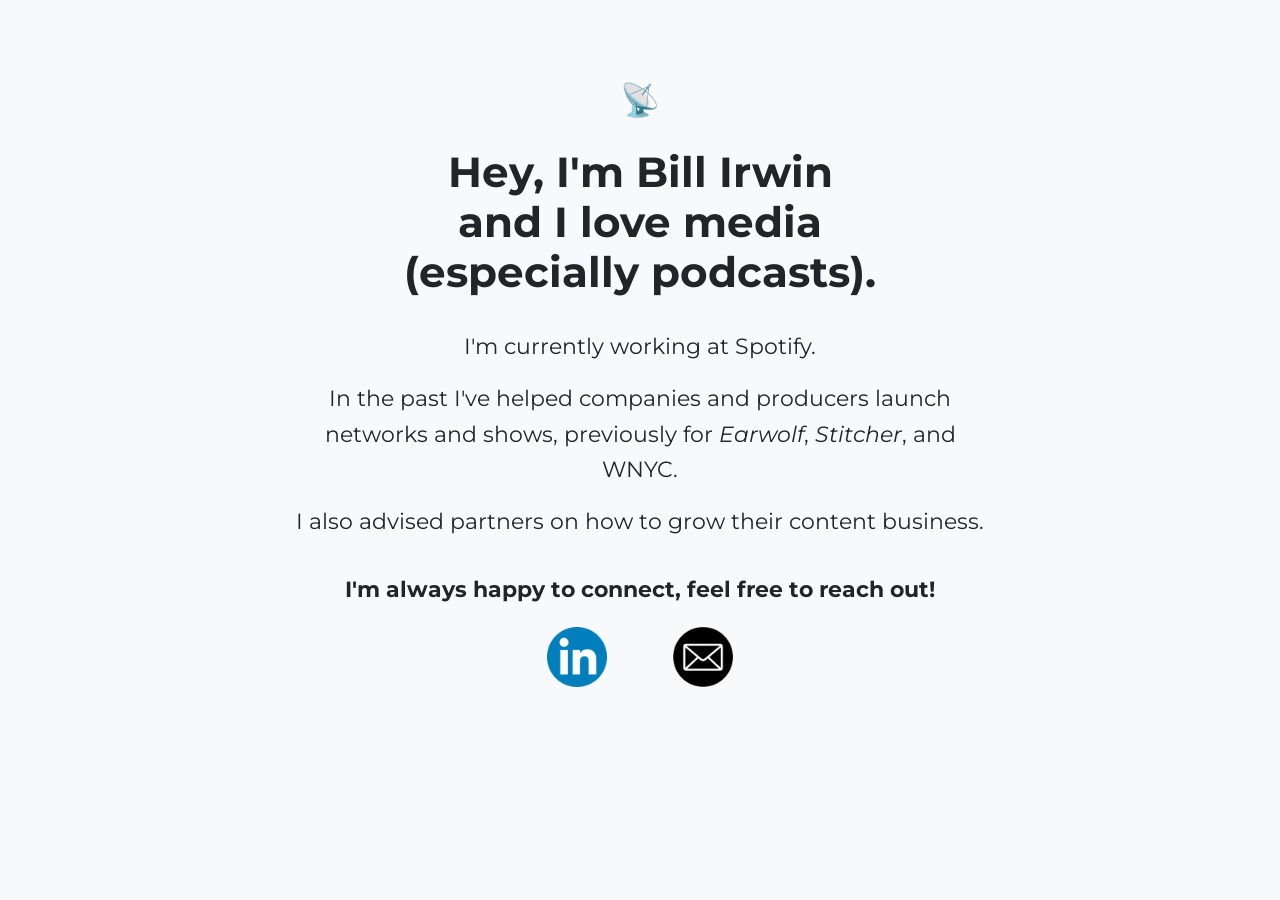
==== index.html @ dfc565df "Update index.html" ====
<!DOCTYPE html>
<html lang="en">
<head>
    <meta charset="UTF-8">
    <meta name="viewport" content="width=device-width, initial-scale=1.0">
    <title>Bill Irwin</title>
    <link rel="icon" href="data:image/svg+xml,<svg xmlns='http://www.w3.org/2000/svg' viewBox='0 0 100 100'><text y='.9em' font-size='90'>📡</text></svg>">
    <link rel="stylesheet" href="style.css">
</head>
<body>
    <div class="container">
        <div class="icon">📡</div>
        <h1>Hey, I'm Bill Irwin </br> and I love media </br> (especially podcasts).</h1>
        <p>I'm currently working at Spotify. </p>
        <p>In the past I've helped companies and producers launch networks and shows, previously for <em>Earwolf</em>, <em>Stitcher</em>, and WNYC.</p>
        <p>I also advised partners on how to grow their content business.</p>
        <p class="reachout">I'm always happy to connect, feel free to reach out!</p><div class="social-icons">
    <a href="https://www.linkedin.com/in/blirwin/" target="_blank">
        <img src="icons/linkedin.png" alt="LinkedIn" class="icon-img">
    </a>
    <a href="mailto:hi@bill.fyi">
        <img src="icons/mail.png" alt="Email" class="icon-img">
    </a>
</div>

</body>
</html>
---- style.css ----
@import url('https://fonts.googleapis.com/css2?family=Montserrat:wght@400;700&display=swap');


body {
  font-family: 'Montserrat', -apple-system, BlinkMacSystemFont, "Segoe UI", Roboto, "Helvetica Neue", Arial, sans-serif;
  margin: 0;
  padding: 0;
  background-color: #f8f9fa;
  color: #212529;
  text-align: center;
}

.container {
    max-width: 700px;
    margin: 60px auto;
    padding: 20px;
}

.icon {
    font-size: 2rem;
    margin-bottom: 20px;
}

h1 {
    font-size: 2.6rem;
    margin-bottom: 2rem;
}

p {
    font-size: 1.4rem;
    margin: 1rem 0;
    line-height: 1.6;
}

.reachout {
    margin-top: 2rem;
    font-weight: bold;
}

.social-icons {
    margin-top: 1.2rem;
}

.social-icons a {
    font-size: 1.5rem;
    margin: 0 10px;
    text-decoration: none;
    color: #0077b5;
}

.icon-img {
    width: 60px;
    height: 60px;
    margin: 0 20px;
    vertical-align: middle;
}
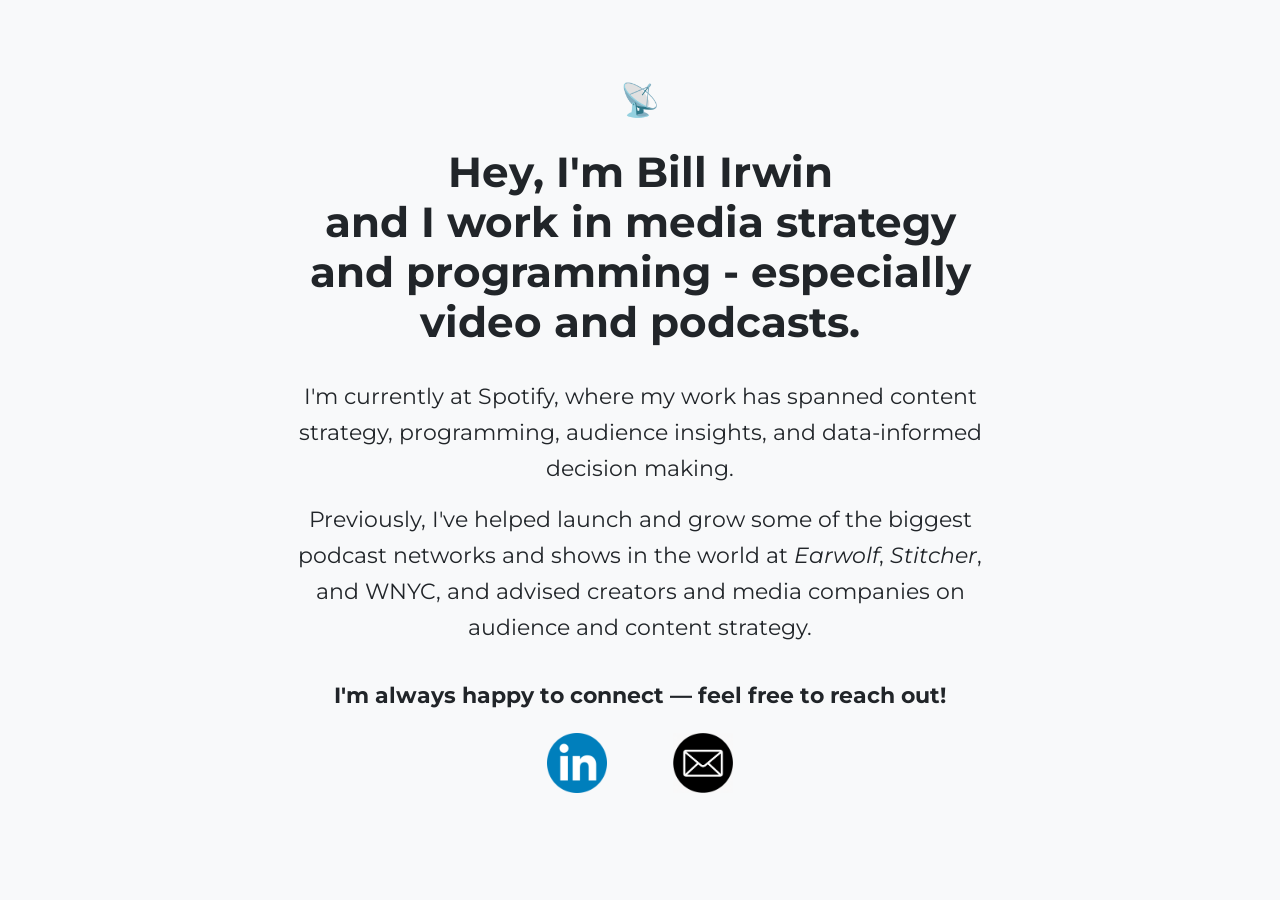
==== commit d04b1ddd: "Update index.html" ====
--- a/index.html
+++ b/index.html
@@ -1,28 +1,132 @@
-
 <!DOCTYPE html>
 <html lang="en">
 <head>
     <meta charset="UTF-8">
     <meta name="viewport" content="width=device-width, initial-scale=1.0">
-    <title>Bill Irwin</title>
-    <link rel="icon" href="data:image/svg+xml,<svg xmlns='http://www.w3.org/2000/svg' viewBox='0 0 100 100'><text y='.9em' font-size='90'>📡</text></svg>">
+
+    <title>Bill Irwin — Strategy, Content, Programming & Growth</title>
+
+    <meta
+        name="description"
+        content="Bill Irwin works across content strategy, programming, audience growth, video, music, podcasts, streaming media, and data-informed editorial strategy."
+    >
+
+    <meta name="robots" content="index, follow">
+
+    <link rel="canonical" href="https://bill.fyi/">
+
+    <!-- Social / Open Graph -->
+    <meta property="og:type" content="profile">
+    <meta property="og:title" content="Bill Irwin — Strategy, Programming & Audience Growth">
+    <meta
+        property="og:description"
+        content="Strategy and programming across streaming media, video, music, podcasts, audience growth, and data."
+    >
+    <meta property="og:url" content="https://bill.fyi/">
+    <meta property="og:site_name" content="Bill Irwin">
+
+    <!-- Structured data for search engines and AI systems -->
+    <script type="application/ld+json">
+    {
+        "@context": "https://schema.org",
+        "@type": "ProfilePage",
+        "@id": "https://bill.fyi/#profile",
+        "url": "https://bill.fyi/",
+        "name": "Bill Irwin",
+        "mainEntity": {
+            "@type": "Person",
+            "@id": "https://bill.fyi/#bill-irwin",
+            "name": "Bill Irwin",
+            "url": "https://bill.fyi/",
+            "jobTitle": "Strategist",
+            "description": "Strategy and programming professional with experience across streaming media, music, video, podcasts, audience growth, editorial strategy, and data-informed content decisions.",
+            "worksFor": {
+                "@type": "Organization",
+                "name": "Spotify",
+                "url": "https://www.spotify.com/"
+            },
+            "knowsAbout": [
+                "Content Strategy",
+                "Content Programming",
+                "Editorial Strategy",
+                "Streaming Media",
+                "Music",
+                "Podcasts",
+                "Audience Development",
+                "Audience Growth",
+                "Content Recommendation",
+                "Personalization",
+                "Content Measurement",
+                "Media Strategy", 
+                "Data Science".
+                "Analytics"
+            ],
+            "sameAs": [
+                "https://www.linkedin.com/in/blirwin/"
+            ]
+        }
+    }
+    </script>
+
+    <link
+        rel="icon"
+        href="data:image/svg+xml,<svg xmlns='http://www.w3.org/2000/svg' viewBox='0 0 100 100'><text y='.9em' font-size='90'>📡</text></svg>"
+    >
+
     <link rel="stylesheet" href="style.css">
 </head>
+
 <body>
-    <div class="container">
-        <div class="icon">📡</div>
-        <h1>Hey, I'm Bill Irwin </br> and I love media </br> (especially podcasts).</h1>
-        <p>I'm currently working at Spotify. </p>
-        <p>In the past I've helped companies and producers launch networks and shows, previously for <em>Earwolf</em>, <em>Stitcher</em>, and WNYC.</p>
-        <p>I also advised partners on how to grow their content business.</p>
-        <p class="reachout">I'm always happy to connect, feel free to reach out!</p><div class="social-icons">
-    <a href="https://www.linkedin.com/in/blirwin/" target="_blank">
-        <img src="icons/linkedin.png" alt="LinkedIn" class="icon-img">
-    </a>
-    <a href="mailto:hi@bill.fyi">
-        <img src="icons/mail.png" alt="Email" class="icon-img">
-    </a>
-</div>
+    <main class="container">
+        <div class="icon" aria-hidden="true">📡</div>
 
+        <h1>
+            Hey, I'm Bill Irwin<br>
+            and I work in media strategy<br>
+            and programming - especially video and podcasts.
+        </h1>
+
+        <p>
+            I'm currently at Spotify, where my work has spanned content strategy,
+            programming, audience insights, and data-informed decision making.
+        </p>
+
+        <p>
+            Previously, I've helped launch and grow some of the biggest podcast networks and shows
+            in the world at <em>Earwolf</em>, <em>Stitcher</em>, and WNYC, and advised creators
+            and media companies on audience and content strategy.
+        </p>
+
+
+        <p class="reachout">
+            I'm always happy to connect — feel free to reach out!
+        </p>
+
+        <div class="social-icons">
+            <a
+                href="https://www.linkedin.com/in/blirwin/"
+                target="_blank"
+                rel="me noopener noreferrer"
+                aria-label="Bill Irwin on LinkedIn"
+            >
+                <img
+                    src="icons/linkedin.png"
+                    alt=""
+                    class="icon-img"
+                >
+            </a>
+
+            <a
+                href="mailto:hi@bill.fyi"
+                aria-label="Email Bill Irwin"
+            >
+                <img
+                    src="icons/mail.png"
+                    alt=""
+                    class="icon-img"
+                >
+            </a>
+        </div>
+    </main>
 </body>
 </html>
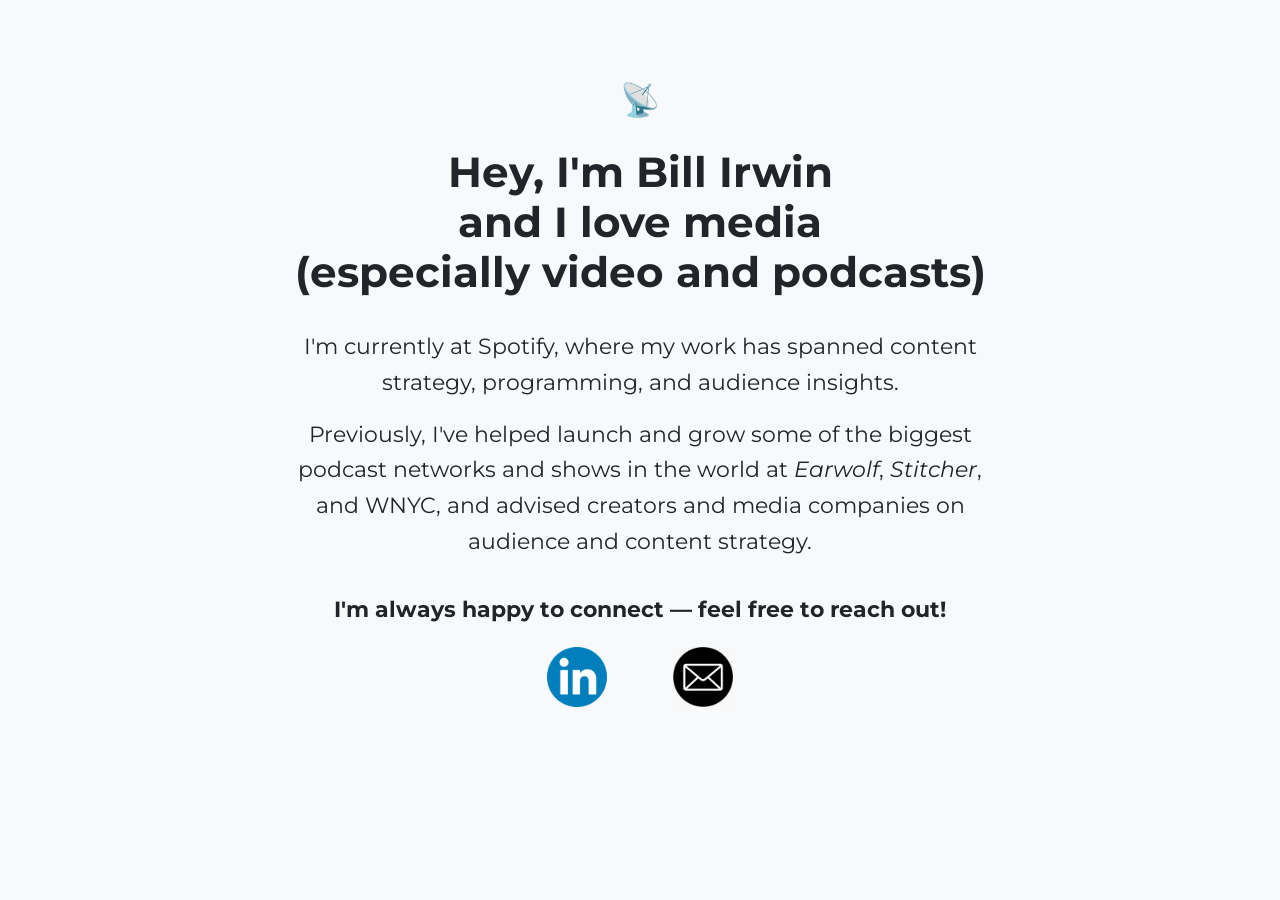
==== commit 1929e554: "Update index.html" ====
--- a/index.html
+++ b/index.html
@@ -82,13 +82,13 @@
 
         <h1>
             Hey, I'm Bill Irwin<br>
-            and I work in media strategy<br>
-            and programming - especially video and podcasts.
+            and I love media<br>
+            (especially video and podcasts)
         </h1>
 
         <p>
             I'm currently at Spotify, where my work has spanned content strategy,
-            programming, audience insights, and data-informed decision making.
+            programming, and audience insights.
         </p>
 
         <p>
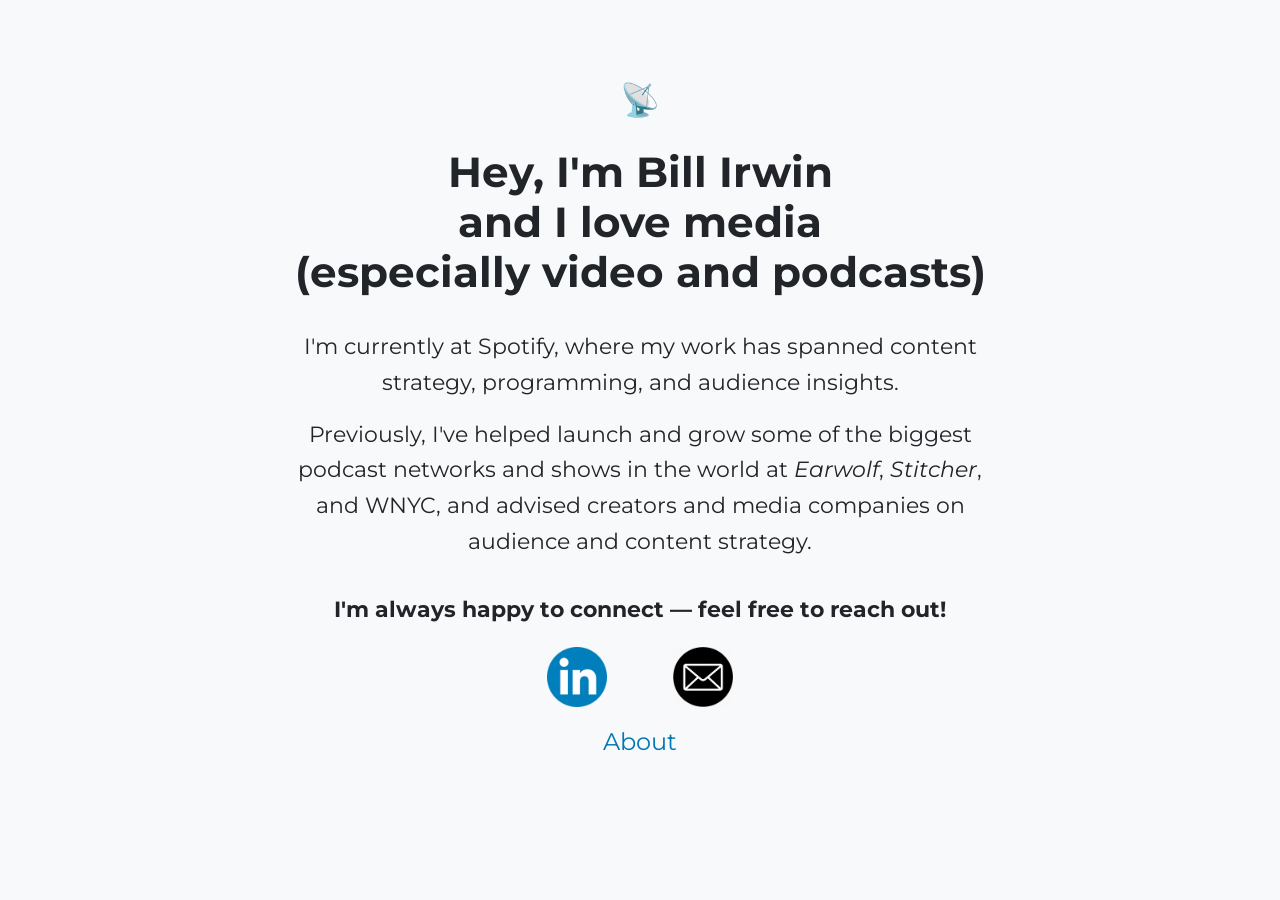
==== commit 3944db0b: "Update index.html" ====
--- a/index.html
+++ b/index.html
@@ -126,6 +126,9 @@
                     class="icon-img"
                 >
             </a>
+            <p class="about-link">
+                <a href="/about/">About</a>
+            </p>
         </div>
     </main>
 </body>
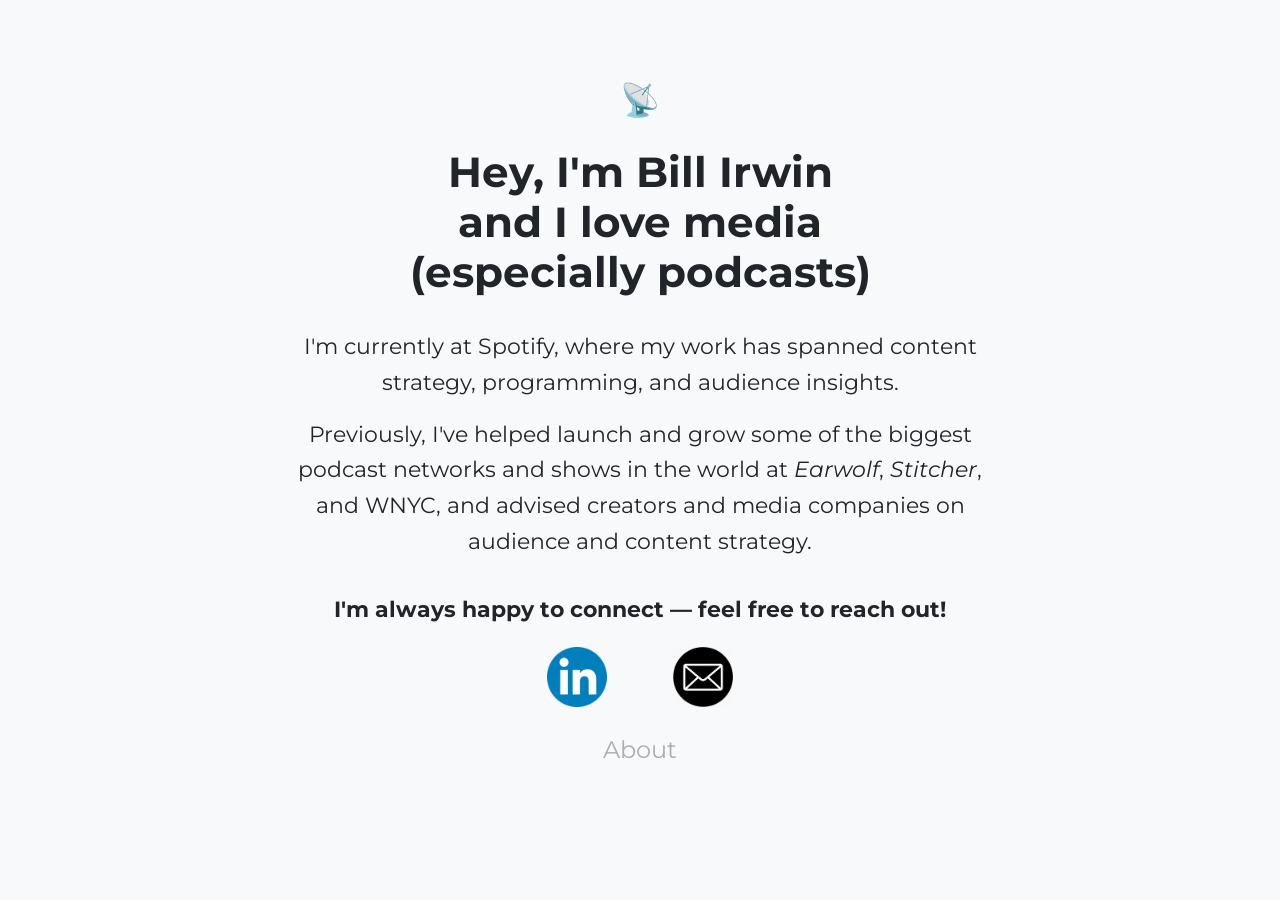
==== commit 3af082ff: "Update index.html" ====
--- a/index.html
+++ b/index.html
@@ -83,7 +83,7 @@
         <h1>
             Hey, I'm Bill Irwin<br>
             and I love media<br>
-            (especially video and podcasts)
+            (especially podcasts)
         </h1>
 
         <p>
--- a/style.css
+++ b/style.css
@@ -54,3 +54,19 @@
     margin: 0 20px;
     vertical-align: middle;
 }
+
+.about-link {
+    margin-top: 24px;
+    font-size: 12px;
+    opacity: 0.35;
+}
+
+.about-link a {
+    color: inherit;
+    text-decoration: none;
+}
+
+.about-link a:hover {
+    opacity: 1;
+    text-decoration: underline;
+}
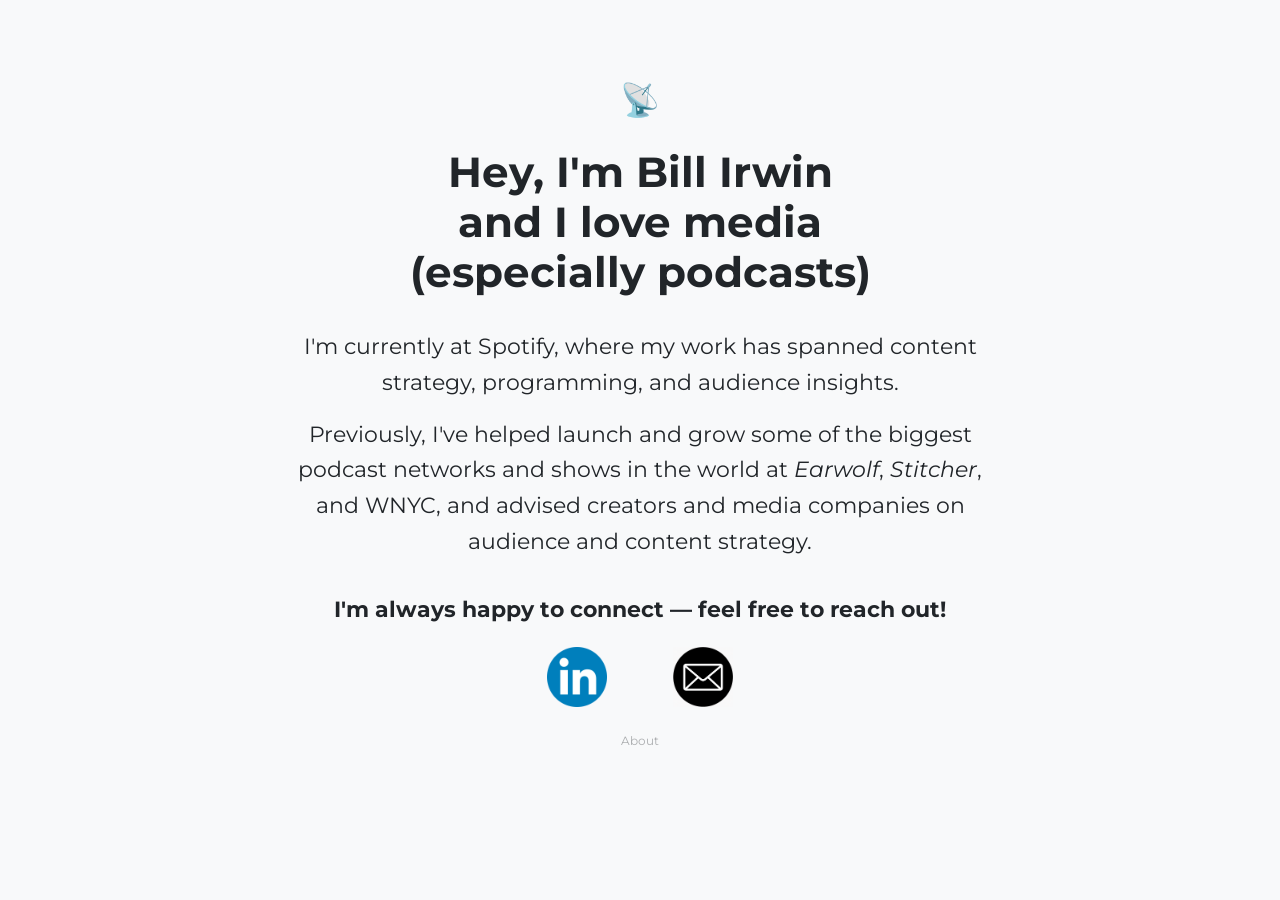
==== commit dc823a02: "Update index.html" ====
--- a/index.html
+++ b/index.html
@@ -126,10 +126,10 @@
                     class="icon-img"
                 >
             </a>
-            <p class="about-link">
+        </div>
+        <p class="about-link">
                 <a href="/about/">About</a>
             </p>
-        </div>
     </main>
 </body>
 </html>
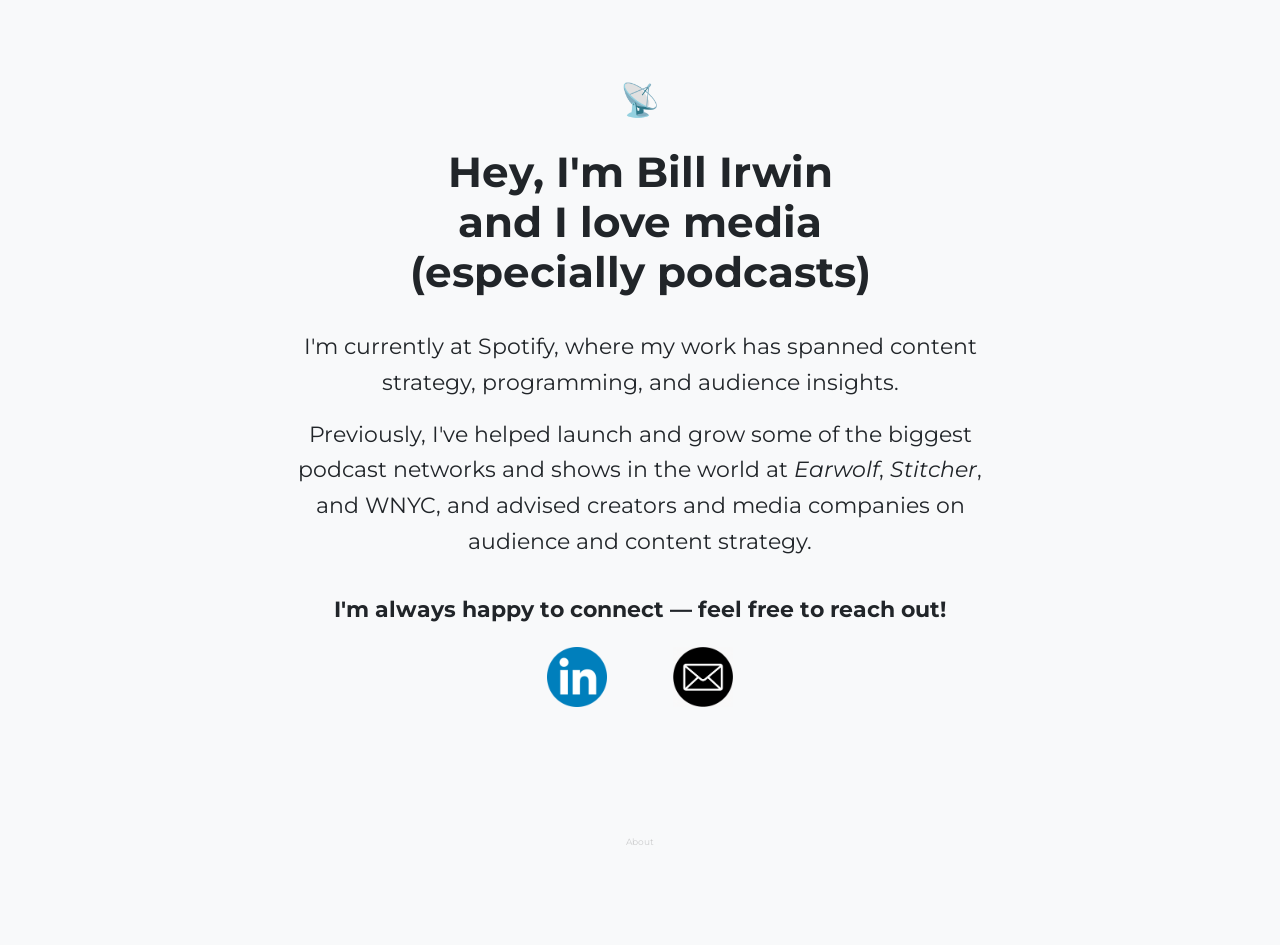
==== commit e6088e48: "Update index.html" ====
--- a/index.html
+++ b/index.html
@@ -58,7 +58,7 @@
                 "Personalization",
                 "Content Measurement",
                 "Media Strategy", 
-                "Data Science".
+                "Data Science",
                 "Analytics"
             ],
             "sameAs": [
@@ -111,7 +111,7 @@
             >
                 <img
                     src="icons/linkedin.png"
-                    alt=""
+                    alt="linkedin"
                     class="icon-img"
                 >
             </a>
@@ -122,7 +122,7 @@
             >
                 <img
                     src="icons/mail.png"
-                    alt=""
+                    alt="mail"
                     class="icon-img"
                 >
             </a>
--- a/style.css
+++ b/style.css
@@ -56,17 +56,17 @@
 }
 
 .about-link {
-    margin-top: 24px;
-    font-size: 12px;
-    opacity: 0.35;
+    margin-top: 128px;
+    font-size: 0.55em;
+    opacity: 0.32;
 }
 
 .about-link a {
-    color: inherit;
+    color: #777;
     text-decoration: none;
 }
 
 .about-link a:hover {
-    opacity: 1;
+    opacity: 0.8;
     text-decoration: underline;
 }
